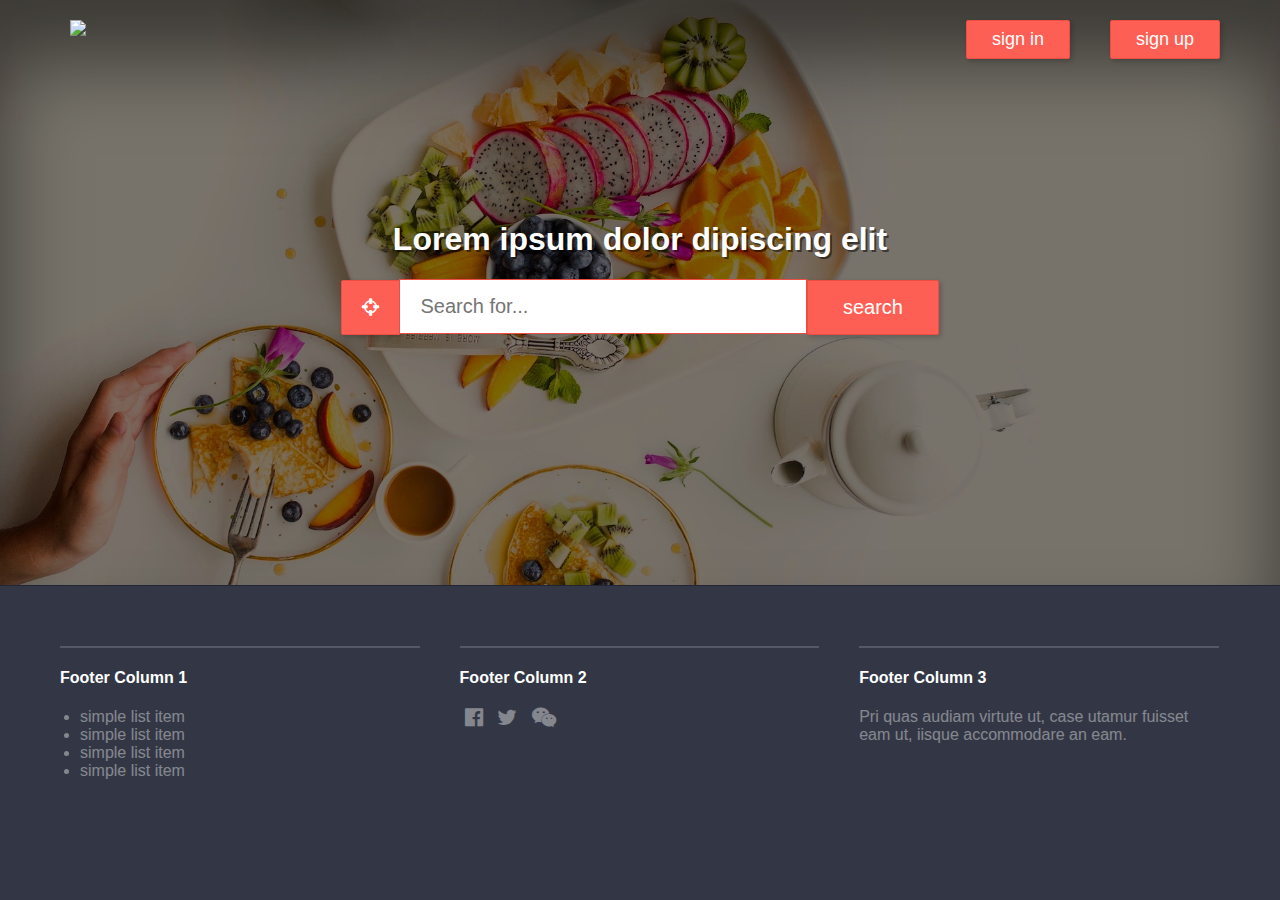
==== temp/index.html @ 77fd84f6 "Import code" ====
<!DOCTYPE html>
<html lang="en">
  <head>
    <meta charset="utf-8">
    <meta http-equiv="X-UA-Compatible" content="IE=edge">
    <meta name="viewport" content="width=device-width, initial-scale=1">
    <title></title>
    <link href="css/font-awesome.min.css" rel="stylesheet">
    <link rel=“stylesheet” href=“https://maxcdn.bootstrapcdn.com/bootstrap/3.3.7/css/bootstrap.min.css” integrity=“sha384-BVYiiSIFeK1dGmJRAkycuHAHRg32OmUcww7on3RYdg4Va+PmSTsz/K68vbdEjh4u” crossorigin=“anonymous”>
    <link rel="stylesheet" type="text/css" href="css/styles.css">
  </head>
  <body>
  	<div id="content">
	    <div id="header">
		    <div id="menu" class="cwidth">
		    	<div id="logo"><img src="http://placehold.it/140x140"></div>
		    	<div class="menuitem button">sign up</div>
		    	<div class="menuitem button">sign in</div>
		    	<div class="clear"></div>
		    </div>
		    <div class="clear"></div>
	    </div>
	    <div id="welcome-background">
		    <div id="search-bar-container" >
		    	<h1>Lorem ipsum dolor dipiscing elit</h1>
			    <div id="search-bar" class="cwidth">
				    <span id="location" class="button"><i class="fa fa-crosshairs" aria-hidden="true"></i></span>
				    <input id="search-keyword" type="text" class="" placeholder="Search for...">
				    <span id="search" class="button">search</span>
			    </div>
			    <div class="clear"></div>
			</div>
		</div>
	</div>

	<div class="modal-container" id="location-preview-container">
		<div class="modal-inner-container" id="location-preview-inner-container">
			<div id="location-preview" class="modal">Loading...</div>
			<div class="button" id="location-preview-confirm">Confirm</div>
			<input id="location-preview-value">
    	</div>
	</div>

	<div id="footer">
		<div class="cwidth">
			<div class="footer-col">
				<div class="footer-col-inner">
					<div class="footer-col-header">
						<h4>Footer Column 1</h4>
					</div>
					<div class="footer-col-content">
						<ul>
							<li>simple list item</li>
							<li>simple list item</li>
							<li>simple list item</li>
							<li>simple list item</li>
						</ul>
					</div>
				</div>
			</div>
			<div class="footer-col">
				<div class="footer-col-inner">
					<div class="footer-col-header">
						<h4>Footer Column 2</h4>
					</div>
					<div class="footer-col-content">
						<i class="social-icon fa fa-facebook-official fa-lg" aria-hidden="true"></i>
						<i class="social-icon fa fa-twitter fa-lg" aria-hidden="true"></i>
						<i class="social-icon fa fa-weixin fa-lg" aria-hidden="true"></i>
					</div>
				</div>
			</div>
			<div class="footer-col">
				<div class="footer-col-inner">
					<div class="footer-col-header">
						<h4>Footer Column 3</h4>
					</div>
					<div class="footer-col-content">
						<p>
							Pri quas audiam virtute ut, case utamur fuisset eam ut, iisque accommodare an eam.
						</p>
					</div>
				</div>
			</div>
			<div class="clear"></div>
		</div>
	</div>
	<script src="js/jquery-3.2.1.min"></script>
	<script src="https://maps.googleapis.com/maps/api/js?key=AIzaSyCZ9becLveavTVuvcR1jrhTOxagQz9KlQo"></script>
	<script src="js/map-styles.js"></script>
	<script src="js/script.js"></script>
  </body>
</html>
---- temp/css/styles.css ----
/*------------general------------*/
body {
  background: #333745;
  margin: 0;
  position: relative;
  height: 100%; }

* {
  font-family: sans-serif; }

.cwidth {
  width: 1200px;
  margin: 0 auto;
  /*center*/ }

.clear {
  clear: both; }

.button {
  display: inline-block;
  padding: 10px 15px;
  font-weight: 300;
  -webkit-box-shadow: 2px 2px 5px rgba(0, 0, 0, 0.2);
  -moz-box-shadow: 2px 2px 5px rgba(0, 0, 0, 0.2);
  -ms-box-shadow: 2px 2px 5px rgba(0, 0, 0, 0.2);
  box-shadow: 2px 2px 5px rgba(0, 0, 0, 0.2);
  color: #ffffff;
  background: #FE5F55;
  -webkit-transition: background 250ms;
  -moz-transition: background 250ms;
  -o-transition: background 250ms;
  transition: background 250ms;
  -webkit-user-select: none;
  -moz-user-select: none;
  -ms-user-select: none;
  -o-user-select: none;
  user-select: none;
  -webkit-user-select: none;
  -moz-user-select: none;
  -o-user-select: none;
  user-select: none; }

.button:hover {
  cursor: pointer;
  background: #ED4E44; }

/*------------hearder------------*/
#header {
  position: absolute;
  top: 0;
  left: 0;
  width: 100%; }

#welcome-background {
  -webkit-box-shadow: 0px 60px 80px rgba(0, 0, 0, 0.5) inset;
  -moz-box-shadow: 0px 60px 80px rgba(0, 0, 0, 0.5) inset;
  -ms-box-shadow: 0px 60px 80px rgba(0, 0, 0, 0.5) inset;
  box-shadow: 0px 60px 80px rgba(0, 0, 0, 0.5) inset;
  background: url(../assets/welcome-bg.jpg);
  -webkit-background-position: center center;
  -moz-background-position: center center;
  -ms-background-position: center center;
  background-position: center center;
  -webkit-background-size: cover;
  -moz-background-size: cover;
  -ms-background-size: cover;
  background-size: cover;
  padding: 200px 0 250px 0; }
  #welcome-background h1 {
    -webkit-text-shadow: 2px 2px rgba(0, 0, 0, 0.5);
    -moz-text-shadow: 2px 2px rgba(0, 0, 0, 0.5);
    -ms-text-shadow: 2px 2px rgba(0, 0, 0, 0.5);
    text-shadow: 2px 2px rgba(0, 0, 0, 0.5);
    color: #ffffff; }

#logo {
  float: left;
  display: inline-block;
  padding: 20px 30px;
  /*text-shadow: 5px 5px 10px rgba(0, 0, 0, 0.5);*/
  cursor: pointer; }

#logo img {
  width: 100px; }

.menuitem {
  font-size: 18px;
  float: right;
  display: inline-block;
  margin: 20px 20px;
  padding: 8px 25px;
  -webkit-border-radius: 2px;
  -moz-border-radius: 2px;
  -ms-border-radius: 2px;
  -o-border-radius: 2px;
  border-radius: 2px;
  /*text-shadow: 5px 5px 10px rgba(0, 0, 0, 0.5);*/
  cursor: pointer;
  border: 1px solid #ED4E44;
  -webkit-border-radius: 2px;
  -moz-border-radius: 2px;
  -o-border-radius: 2px;
  border-radius: 2px; }

#search-bar-container {
  text-align: center;
  width: 100%;
  position: relative;
  /*margin: 100px 200px;*/ }

#search-bar {
  width: 600px;
  margin: 0 auto;
  text-align: center; }

#location, #search {
  -webkit-box-sizing: border-box;
  -moz-box-sizing: border-box;
  -ms-box-sizing: border-box;
  -o-box-sizing: border-box;
  box-sizing: border-box;
  -webkit-box-sizing: border-box;
  -moz-box-sizing: border-box;
  -ms-box-sizing: border-box;
  box-sizing: border-box;
  font-size: 20px;
  padding: 15px 35px;
  border: 1px solid #ED4E44;
  -webkit-border-radius: 2px 0 0 2px;
  -moz-border-radius: 2px 0 0 2px;
  -o-border-radius: 2px 0 0 2px;
  border-radius: 2px 0 0 2px; }

#location {
  padding: 15px 20px; }

#search {
  -webkit-border-radius: 0 2px 2px 0;
  -moz-border-radius: 0 2px 2px 0;
  -o-border-radius: 0 2px 2px 0;
  border-radius: 0 2px 2px 0; }

#search-keyword {
  -webkit-box-sizing: border-box;
  -moz-box-sizing: border-box;
  -ms-box-sizing: border-box;
  -o-box-sizing: border-box;
  box-sizing: border-box;
  -webkit-box-sizing: border-box;
  -moz-box-sizing: border-box;
  -ms-box-sizing: border-box;
  -o-box-sizing: border-box;
  box-sizing: border-box;
  outline: none;
  font-size: 20px;
  padding: 15px 20px;
  border: 1px solid #ED4E44;
  position: relative;
  margin: -1px -5px 0;
  top: -1px;
  margin: 0 -5px;
  width: 68%; }

/*----------- footer -------------*/
#footer {
  border-top: 1px solid #222634;
  color: #ffffff;
  background: #333745;
  padding: 40px 0; }
  #footer .social-icon {
    margin: 0 5px; }
  #footer .social-icon:hover {
    cursor: pointer; }
  #footer ul {
    padding-left: 20px; }

.footer-col {
  -webkit-box-sizing: border-box;
  -moz-box-sizing: border-box;
  -ms-box-sizing: border-box;
  -o-box-sizing: border-box;
  box-sizing: border-box;
  -webkit-box-sizing: border-box;
  -moz-box-sizing: border-box;
  -ms-box-sizing: border-box;
  box-sizing: border-box;
  float: left;
  width: 33.3%;
  padding: 20px; }

.footer-col-inner {
  border-top: 2px solid #555967; }

.footer-col-content {
  font-weight: 300;
  opacity: 0.4; }

#location-preview {
  height: 400px;
  margin-bottom: 10px; }

#location-preview-value {
  display: none; }

/*------------ model --------------*/
.modal-container, .modal-container-show {
  display: inline-block;
  position: fixed;
  width: 100%;
  height: 100%;
  background: rgba(0, 0, 0, 0.7);
  top: 0;
  left: 0;
  z-index: 2;
  visibility: hidden; }
  .modal-container .modal, .modal-container-show .modal {
    top: 10px;
    opacity: 0; }

.modal-container-show {
  visibility: visible; }
  .modal-container-show .modal {
    top: 0px;
    opacity: 1; }

.modal-inner-container {
  text-align: center;
  width: 100%;
  position: absolute;
  top: 50%;
  -webkit-transform: translateY(-50%);
  -moz-transform: translateY(-50%);
  -ms-transform: translateY(-50%);
  -o-transform: translateY(-50%);
  transform: translateY(-50%); }

.modal {
  position: relative;
  -webkit-box-sizing: border-box;
  -moz-box-sizing: border-box;
  -ms-box-sizing: border-box;
  -o-box-sizing: border-box;
  box-sizing: border-box;
  min-width: 300px;
  width: 50%;
  margin: 0 auto;
  background: #ffffff;
  -webkit-border-radius: 2px;
  -moz-border-radius: 2px;
  -ms-border-radius: 2px;
  -o-border-radius: 2px;
  border-radius: 2px;
  padding: 30px;
  text-align: center;
  -webkit-transition: all 400ms ease-out;
  -moz-transition: all 400ms ease-out;
  -ms-transition: all 400ms ease-out;
  transition: all 400ms ease-out; }

/*--------------- media query -----------*/
@media only screen and (max-width: 1200px) {
  .cwidth {
    width: 100%; } }
@media only screen and (max-width: 1200px) {
  .cwidth {
    width: 100%; } }

/*# sourceMappingURL=styles.css.map */
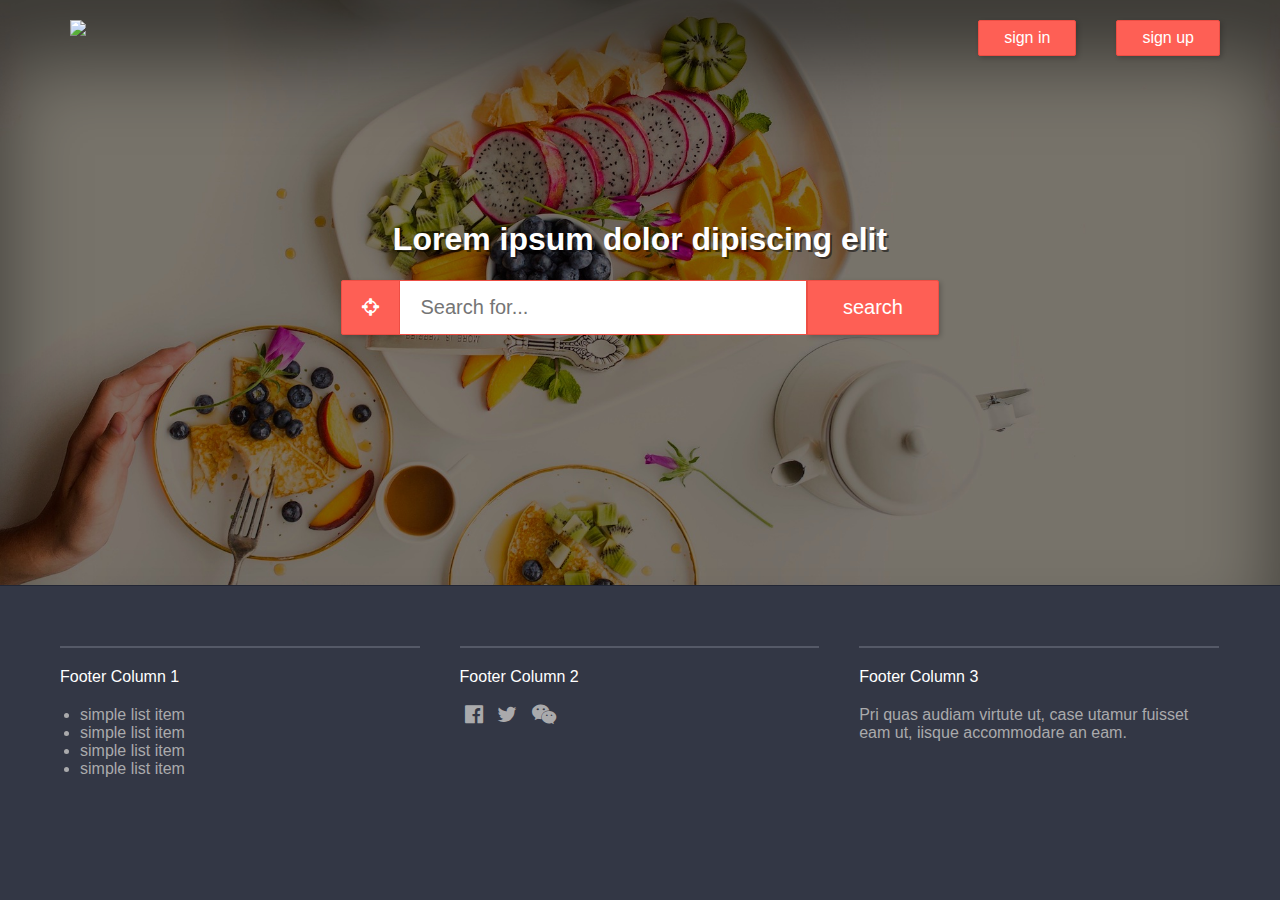
==== commit 6ed73926: "Refactor code, implement interactions" ====
--- a/temp/index.html
+++ b/temp/index.html
@@ -6,14 +6,14 @@
     <meta name="viewport" content="width=device-width, initial-scale=1">
     <title></title>
     <link href="css/font-awesome.min.css" rel="stylesheet">
-    <link rel=“stylesheet” href=“https://maxcdn.bootstrapcdn.com/bootstrap/3.3.7/css/bootstrap.min.css” integrity=“sha384-BVYiiSIFeK1dGmJRAkycuHAHRg32OmUcww7on3RYdg4Va+PmSTsz/K68vbdEjh4u” crossorigin=“anonymous”>
+    
     <link rel="stylesheet" type="text/css" href="css/styles.css">
   </head>
-  <body>
+  <body style="background: #333745;">
   	<div id="content">
-	    <div id="header">
+	    <div id="welcome-header">
 		    <div id="menu" class="cwidth">
-		    	<div id="logo"><img src="http://placehold.it/140x140"></div>
+		    	<div id="welcome-logo"><img src="http://placehold.it/140x140?text=Logo"></div>
 		    	<div class="menuitem button">sign up</div>
 		    	<div class="menuitem button">sign in</div>
 		    	<div class="clear"></div>
@@ -26,7 +26,9 @@
 			    <div id="search-bar" class="cwidth">
 				    <span id="location" class="button"><i class="fa fa-crosshairs" aria-hidden="true"></i></span>
 				    <input id="search-keyword" type="text" class="" placeholder="Search for...">
-				    <span id="search" class="button">search</span>
+				    <a href="list.html">
+				    	<span id="search" class="button">search</span>
+			    	</a>
 			    </div>
 			    <div class="clear"></div>
 			</div>
@@ -42,52 +44,52 @@
 	</div>
 
 	<div id="footer">
-		<div class="cwidth">
-			<div class="footer-col">
-				<div class="footer-col-inner">
-					<div class="footer-col-header">
-						<h4>Footer Column 1</h4>
-					</div>
-					<div class="footer-col-content">
-						<ul>
-							<li>simple list item</li>
-							<li>simple list item</li>
-							<li>simple list item</li>
-							<li>simple list item</li>
-						</ul>
-					</div>
-				</div>
-			</div>
-			<div class="footer-col">
-				<div class="footer-col-inner">
-					<div class="footer-col-header">
-						<h4>Footer Column 2</h4>
-					</div>
-					<div class="footer-col-content">
-						<i class="social-icon fa fa-facebook-official fa-lg" aria-hidden="true"></i>
-						<i class="social-icon fa fa-twitter fa-lg" aria-hidden="true"></i>
-						<i class="social-icon fa fa-weixin fa-lg" aria-hidden="true"></i>
-					</div>
-				</div>
-			</div>
-			<div class="footer-col">
-				<div class="footer-col-inner">
-					<div class="footer-col-header">
-						<h4>Footer Column 3</h4>
-					</div>
-					<div class="footer-col-content">
-						<p>
-							Pri quas audiam virtute ut, case utamur fuisset eam ut, iisque accommodare an eam.
-						</p>
-					</div>
-				</div>
-			</div>
-			<div class="clear"></div>
-		</div>
-	</div>
+            <div class="cwidth">
+                <div class="footer-col">
+                    <div class="footer-col-inner">
+                        <div class="footer-col-header">
+                            Footer Column 1
+                        </div>
+                        <div class="footer-col-content">
+                            <ul>
+                                <li>simple list item</li>
+                                <li>simple list item</li>
+                                <li>simple list item</li>
+                                <li>simple list item</li>
+                            </ul>
+                        </div>
+                    </div>
+                </div>
+                <div class="footer-col">
+                    <div class="footer-col-inner">
+                        <div class="footer-col-header">
+                            Footer Column 2
+                        </div>
+                        <div class="footer-col-content">
+                            <i class="social-icon fa fa-facebook-official fa-lg" aria-hidden="true"></i>
+                            <i class="social-icon fa fa-twitter fa-lg" aria-hidden="true"></i>
+                            <i class="social-icon fa fa-weixin fa-lg" aria-hidden="true"></i>
+                        </div>
+                    </div>
+                </div>
+                <div class="footer-col">
+                    <div class="footer-col-inner">
+                        <div class="footer-col-header">
+                            Footer Column 3
+                        </div>
+                        <div class="footer-col-content">
+                            <p>
+                                Pri quas audiam virtute ut, case utamur fuisset eam ut, iisque accommodare an eam.
+                            </p>
+                        </div>
+                    </div>
+                </div>
+                <div class="clear"></div>
+            </div>
+        </div>
 	<script src="js/jquery-3.2.1.min"></script>
 	<script src="https://maps.googleapis.com/maps/api/js?key=AIzaSyCZ9becLveavTVuvcR1jrhTOxagQz9KlQo"></script>
 	<script src="js/map-styles.js"></script>
-	<script src="js/script.js"></script>
+	<script src="js/index.js"></script>
   </body>
 </html>
--- a/temp/css/styles.css
+++ b/temp/css/styles.css
@@ -1,12 +1,16 @@
-/*------------general------------*/
+/*====================================================  Shared CSS ==================================================*/
 body {
-  background: #333745;
+  background: #f2f2f4;
   margin: 0;
   position: relative;
   height: 100%; }
 
 * {
   font-family: sans-serif; }
+
+a, a:link, a:visited, a:hover {
+  color: #333333;
+  text-decoration: none; }
 
 .cwidth {
   width: 1200px;
@@ -18,7 +22,7 @@
 
 .button {
   display: inline-block;
-  padding: 10px 15px;
+  padding: 8px 25px;
   font-weight: 300;
   -webkit-box-shadow: 2px 2px 5px rgba(0, 0, 0, 0.2);
   -moz-box-shadow: 2px 2px 5px rgba(0, 0, 0, 0.2);
@@ -46,6 +50,129 @@
 
 /*------------hearder------------*/
 #header {
+  -webkit-box-shadow: 0 4px 10px rgba(0, 0, 0, 0.1);
+  -moz-box-shadow: 0 4px 10px rgba(0, 0, 0, 0.1);
+  -ms-box-shadow: 0 4px 10px rgba(0, 0, 0, 0.1);
+  -o-box-shadow: 0 4px 10px rgba(0, 0, 0, 0.1);
+  box-shadow: 0 4px 10px rgba(0, 0, 0, 0.1);
+  background: #ffffff;
+  position: relative;
+  padding: 10px 40px; }
+  #header #logo img {
+    float: left;
+    width: 40px;
+    display: inline-block; }
+  #header #header-links {
+    text-transform: uppercase;
+    font-size: 16px;
+    float: right; }
+    #header #header-links a {
+      padding-top: 10px;
+      display: inline-block;
+      margin: 0 20px; }
+    #header #header-links a:hover {
+      cursor: pointer;
+      border-bottom: 2px solid #FE5F55; }
+
+/*----------- footer -------------*/
+#footer {
+  border-top: 1px solid #222634;
+  color: #ffffff;
+  background: #333745;
+  padding: 40px 0; }
+  #footer .social-icon {
+    margin: 0 5px; }
+  #footer .social-icon:hover {
+    cursor: pointer;
+    color: #ffffff; }
+  #footer ul {
+    padding-left: 20px; }
+
+.footer-col {
+  -webkit-box-sizing: border-box;
+  -moz-box-sizing: border-box;
+  -ms-box-sizing: border-box;
+  -o-box-sizing: border-box;
+  box-sizing: border-box;
+  -webkit-box-sizing: border-box;
+  -moz-box-sizing: border-box;
+  -ms-box-sizing: border-box;
+  box-sizing: border-box;
+  float: left;
+  width: 33.3%;
+  padding: 20px; }
+
+.footer-col-inner {
+  border-top: 2px solid #555967; }
+
+.footer-col-header {
+  margin: 20px 0; }
+
+.footer-col-content {
+  font-weight: 300;
+  color: #aaaaac; }
+
+/*------------ model --------------*/
+.modal-container, .modal-container-show {
+  display: inline-block;
+  position: fixed;
+  width: 100%;
+  height: 100%;
+  background: rgba(0, 0, 0, 0.7);
+  top: 0;
+  left: 0;
+  z-index: 2;
+  visibility: hidden; }
+  .modal-container .modal, .modal-container-show .modal {
+    top: 10px;
+    opacity: 0; }
+
+.modal-container-show {
+  visibility: visible; }
+  .modal-container-show .modal {
+    top: 0px;
+    opacity: 1; }
+
+.modal-inner-container {
+  text-align: center;
+  width: 100%;
+  position: absolute;
+  top: 50%;
+  -webkit-transform: translateY(-50%);
+  -moz-transform: translateY(-50%);
+  -ms-transform: translateY(-50%);
+  -o-transform: translateY(-50%);
+  transform: translateY(-50%); }
+
+.modal {
+  position: relative;
+  -webkit-box-sizing: border-box;
+  -moz-box-sizing: border-box;
+  -ms-box-sizing: border-box;
+  -o-box-sizing: border-box;
+  box-sizing: border-box;
+  min-width: 300px;
+  width: 50%;
+  margin: 0 auto;
+  background: #ffffff;
+  -webkit-border-radius: 2px;
+  -moz-border-radius: 2px;
+  -ms-border-radius: 2px;
+  -o-border-radius: 2px;
+  border-radius: 2px;
+  padding: 30px;
+  text-align: center;
+  -webkit-transition: all 400ms ease-out;
+  -moz-transition: all 400ms ease-out;
+  -ms-transition: all 400ms ease-out;
+  transition: all 400ms ease-out; }
+
+/*--------------- media query -----------*/
+@media only screen and (max-width: 1200px) {
+  .cwidth {
+    width: 100%; } }
+/*====================================================  index page ==================================================*/
+#welcome-header {
   position: absolute;
   top: 0;
   left: 0;
@@ -73,18 +200,18 @@
     text-shadow: 2px 2px rgba(0, 0, 0, 0.5);
     color: #ffffff; }
 
-#logo {
+#welcome-logo {
   float: left;
   display: inline-block;
   padding: 20px 30px;
   /*text-shadow: 5px 5px 10px rgba(0, 0, 0, 0.5);*/
   cursor: pointer; }
 
-#logo img {
+#welcome-logo img {
   width: 100px; }
 
 .menuitem {
-  font-size: 18px;
+  font-size: 16px;
   float: right;
   display: inline-block;
   margin: 20px 20px;
@@ -157,112 +284,221 @@
   border: 1px solid #ED4E44;
   position: relative;
   margin: -1px -5px 0;
-  top: -1px;
+  /*top:-1px;*/
   margin: 0 -5px;
   width: 68%; }
 
-/*----------- footer -------------*/
-#footer {
-  border-top: 1px solid #222634;
-  color: #ffffff;
-  background: #333745;
-  padding: 40px 0; }
-  #footer .social-icon {
-    margin: 0 5px; }
-  #footer .social-icon:hover {
-    cursor: pointer; }
-  #footer ul {
-    padding-left: 20px; }
-
-.footer-col {
-  -webkit-box-sizing: border-box;
-  -moz-box-sizing: border-box;
-  -ms-box-sizing: border-box;
-  -o-box-sizing: border-box;
-  box-sizing: border-box;
-  -webkit-box-sizing: border-box;
-  -moz-box-sizing: border-box;
-  -ms-box-sizing: border-box;
-  box-sizing: border-box;
-  float: left;
-  width: 33.3%;
-  padding: 20px; }
-
-.footer-col-inner {
-  border-top: 2px solid #555967; }
-
-.footer-col-content {
-  font-weight: 300;
-  opacity: 0.4; }
-
 #location-preview {
-  height: 400px;
-  margin-bottom: 10px; }
-
-#location-preview-value {
-  display: none; }
-
-/*------------ model --------------*/
-.modal-container, .modal-container-show {
-  display: inline-block;
-  position: fixed;
-  width: 100%;
-  height: 100%;
-  background: rgba(0, 0, 0, 0.7);
-  top: 0;
-  left: 0;
-  z-index: 2;
-  visibility: hidden; }
-  .modal-container .modal, .modal-container-show .modal {
-    top: 10px;
-    opacity: 0; }
-
-.modal-container-show {
-  visibility: visible; }
-  .modal-container-show .modal {
-    top: 0px;
-    opacity: 1; }
-
-.modal-inner-container {
-  text-align: center;
-  width: 100%;
-  position: absolute;
-  top: 50%;
-  -webkit-transform: translateY(-50%);
-  -moz-transform: translateY(-50%);
-  -ms-transform: translateY(-50%);
-  -o-transform: translateY(-50%);
-  transform: translateY(-50%); }
-
-.modal {
-  position: relative;
-  -webkit-box-sizing: border-box;
-  -moz-box-sizing: border-box;
-  -ms-box-sizing: border-box;
-  -o-box-sizing: border-box;
-  box-sizing: border-box;
-  min-width: 300px;
-  width: 50%;
-  margin: 0 auto;
-  background: #ffffff;
   -webkit-border-radius: 2px;
   -moz-border-radius: 2px;
   -ms-border-radius: 2px;
   -o-border-radius: 2px;
   border-radius: 2px;
+  height: 400px;
+  margin-bottom: 10px; }
+
+#location-preview-value {
+  display: none; }
+
+/*====================================================  menu page ===================================================*/
+#banner {
+  background: url(../assets/fake-restaurant.jpg) #ffffff;
+  -webkit-background-size: cover;
+  -moz-background-size: cover;
+  -ms-background-size: cover;
+  -o-background-size: cover;
+  background-size: cover;
+  -webkit-background-position: center center;
+  -moz-background-position: center center;
+  -ms-background-position: center center;
+  -o-background-position: center center;
+  background-position: center center;
+  height: 364px; }
+
+#banner-content {
+  background: #f2f2f4;
+  float: left;
+  padding: 24px;
+  margin: 32px;
+  margin-left: 20px;
+  -webkit-box-shadow: 0 4px 10px rgba(0, 0, 0, 0.1);
+  -moz-box-shadow: 0 4px 10px rgba(0, 0, 0, 0.1);
+  -ms-box-shadow: 0 4px 10px rgba(0, 0, 0, 0.1);
+  -o-box-shadow: 0 4px 10px rgba(0, 0, 0, 0.1);
+  box-shadow: 0 4px 10px rgba(0, 0, 0, 0.1); }
+
+#banner-title {
+  height: 164px;
+  font-size: 36px;
+  line-height: 44px; }
+
+#menu-tool-bar-container, #menu-content {
+  -webkit-box-sizing: border-box;
+  -moz-box-sizing: border-box;
+  -ms-box-sizing: border-box;
+  -o-box-sizing: border-box;
+  box-sizing: border-box;
+  float: left;
+  padding: 0 20px 20px; }
+
+#menu-tool-bar-container {
+  margin-top: 130px;
+  width: 33.3%; }
+
+#menu-tool-bar {
+  -webkit-box-shadow: 0 4px 10px rgba(0, 0, 0, 0.1);
+  -moz-box-shadow: 0 4px 10px rgba(0, 0, 0, 0.1);
+  -ms-box-shadow: 0 4px 10px rgba(0, 0, 0, 0.1);
+  -o-box-shadow: 0 4px 10px rgba(0, 0, 0, 0.1);
+  box-shadow: 0 4px 10px rgba(0, 0, 0, 0.1);
   padding: 30px;
-  text-align: center;
-  -webkit-transition: all 400ms ease-out;
-  -moz-transition: all 400ms ease-out;
-  -ms-transition: all 400ms ease-out;
-  transition: all 400ms ease-out; }
-
-/*--------------- media query -----------*/
-@media only screen and (max-width: 1200px) {
-  .cwidth {
-    width: 100%; } }
-@media only screen and (max-width: 1200px) {
-  .cwidth {
-    width: 100%; } }
+  background: #ffffff; }
+
+#time {
+  font-size: 16px;
+  font-family: sans-serif;
+  color: #C0C0C0;
+  line-height: 32px; }
+
+.subsection-link {
+  -webkit-transition: color 250ms;
+  -moz-transition: color 250ms;
+  -ms-transition: color 250ms;
+  -o-transition: color 250ms;
+  transition: color 250ms;
+  margin: 10px 0;
+  font-size: 16px;
+  cursor: pointer; }
+
+.subsection-link:hover {
+  color: #FE5F55; }
+
+#menu-content {
+  margin-top: 30px;
+  width: 66.6%;
+  padding-top: 0; }
+
+#cat-title {
+  padding: 30px;
+  color: #494949;
+  height: 100px;
+  line-height: 1;
+  font-family: sans-serif;
+  font-size: 36px;
+  font-weight: 300; }
+
+.cat-item {
+  height: 180px;
+  position: relative;
+  background: #FFFFFF;
+  margin-bottom: 15px; }
+
+.cat-item:hover {
+  -webkit-transition: all 300ms ease-in-out;
+  -moz-transition: all 300ms ease-in-out;
+  -o-transition: all 300ms ease-in-out;
+  transition: all 300ms ease-in-out;
+  -webkit-box-shadow: 0 4px 10px rgba(0, 0, 0, 0.1);
+  -moz-box-shadow: 0 4px 10px rgba(0, 0, 0, 0.1);
+  -ms-box-shadow: 0 4px 10px rgba(0, 0, 0, 0.1);
+  -o-box-shadow: 0 4px 10px rgba(0, 0, 0, 0.1);
+  box-shadow: 0 4px 10px rgba(0, 0, 0, 0.1);
+  cursor: pointer; }
+
+.cat-item-content {
+  padding: 20px;
+  padding-right: 200px;
+  -webkit-box-sizing: border-box;
+  -moz-box-sizing: border-box;
+  -ms-box-sizing: border-box;
+  -o-box-sizing: border-box;
+  box-sizing: border-box;
+  font-size: 16px; }
+
+.cat-item-thumb {
+  position: absolute;
+  top: 0;
+  right: 0; }
+
+.cat-item-title {
+  font-weight: 600;
+  font-size: 18px;
+  margin-bottom: 10px; }
+
+.cat-item-description {
+  color: #717171;
+  font-weight: 300;
+  font-size: 16px; }
+
+.cat-item-price {
+  position: absolute;
+  left: 20px;
+  bottom: 20px; }
+
+.cat-item-text-only .menu-item-content {
+  padding-right: 20px; }
+
+/*==================================================== list.html page ===================================================*/
+.mid-dot-seperator {
+  padding: 0 5px; }
+
+#res-content {
+  margin-top: 60px;
+  -webkit-box-sizing: border-box;
+  -moz-box-sizing: border-box;
+  -ms-box-sizing: border-box;
+  -o-box-sizing: border-box;
+  box-sizing: border-box;
+  background: #ffffff;
+  padding: 60px 30px; }
+
+#res-content-title {
+  font-size: 40px;
+  padding: 0 30px 50px; }
+
+.res-card {
+  -webkit-box-sizing: border-box;
+  -moz-box-sizing: border-box;
+  -ms-box-sizing: border-box;
+  box-sizing: border-box;
+  padding: 10px;
+  width: 33.33%;
+  float: left; }
+
+.res-card-inner {
+  padding: 20px;
+  -webkit-transition: all 250ms;
+  -moz-transition: all 250ms;
+  -ms-transition: all 250ms;
+  transition: all 250ms; }
+
+.res-card-inner:hover {
+  cursor: pointer;
+  box-shadow: 0 4px 10px rgba(0, 0, 0, 0.1); }
+
+.res-img {
+  background-image: url(../assets/fake-restaurant.jpg);
+  height: 240px;
+  margin-bottom: 10px;
+  -webkit-background-position: center center;
+  -moz-background-position: center center;
+  -o-background-position: center center;
+  background-position: center center;
+  -webkit-background-size: cover;
+  -moz-background-size: cover;
+  -o-background-size: cover;
+  background-size: cover; }
+
+.res-title {
+  margin-bottom: 10px;
+  line-height: 1;
+  font-weight: 600;
+  font-size: 18px; }
+
+.res-info {
+  color: #939393; }
+
+.res-dist {
+  text-transform: uppercase; }
 
 /*# sourceMappingURL=styles.css.map */
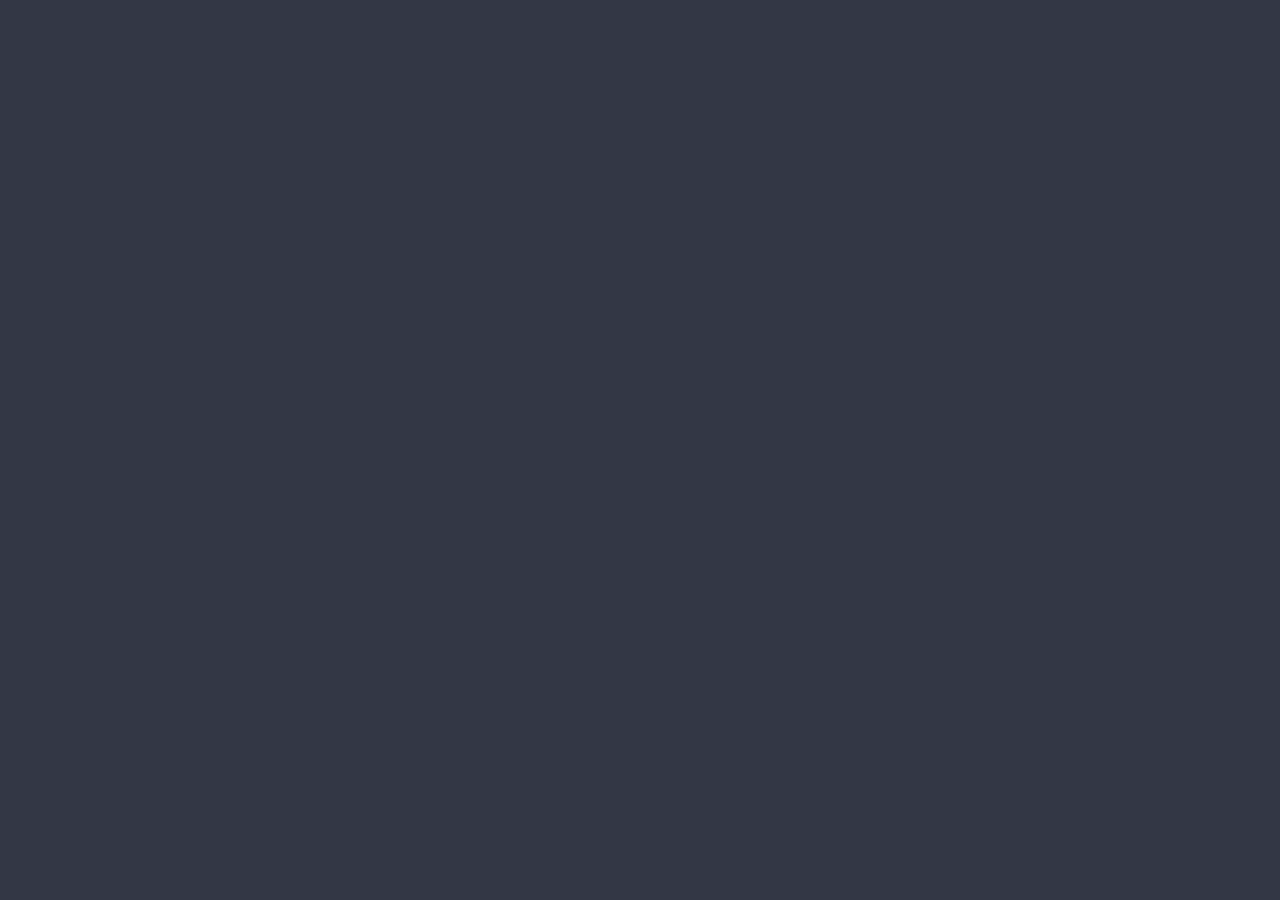
==== commit 8b5fc028: "Incorporate animsition" ====
--- a/temp/index.html
+++ b/temp/index.html
@@ -6,16 +6,21 @@
     <meta name="viewport" content="width=device-width, initial-scale=1">
     <title></title>
     <link href="css/font-awesome.min.css" rel="stylesheet">
-    
+    <link rel="stylesheet" href="css/animsition.min.css">
     <link rel="stylesheet" type="text/css" href="css/styles.css">
   </head>
   <body style="background: #333745;">
+  <div class="animsition">
   	<div id="content">
 	    <div id="welcome-header">
 		    <div id="menu" class="cwidth">
 		    	<div id="welcome-logo"><img src="http://placehold.it/140x140?text=Logo"></div>
-		    	<div class="menuitem button">sign up</div>
-		    	<div class="menuitem button">sign in</div>
+		    	<a href="./register.html" class="animsition-link">
+                    <div class="menuitem button">sign up</div>
+                </a>
+                <a href="./signin.html" class="animsition-link">
+		    	     <div class="menuitem button">sign in</div>
+                </a>
 		    	<div class="clear"></div>
 		    </div>
 		    <div class="clear"></div>
@@ -39,7 +44,9 @@
 		<div class="modal-inner-container" id="location-preview-inner-container">
 			<div id="location-preview" class="modal">Loading...</div>
 			<div class="button" id="location-preview-confirm">Confirm</div>
-			<input id="location-preview-value">
+			<input id="search-address">
+            <input id="search-lat">
+            <input id="search-lng">
     	</div>
 	</div>
 
@@ -87,9 +94,13 @@
                 <div class="clear"></div>
             </div>
         </div>
+    </div>
 	<script src="js/jquery-3.2.1.min"></script>
-	<script src="https://maps.googleapis.com/maps/api/js?key=AIzaSyCZ9becLveavTVuvcR1jrhTOxagQz9KlQo"></script>
+    <script src="js/bootstrap.min.js"></script>
+	<script src="https://maps.googleapis.com/maps/api/js?key=AIzaSyCZ9becLveavTVuvcR1jrhTOxagQz9KlQo&libraries=places"></script>
 	<script src="js/map-styles.js"></script>
+    <script src="js/animsition.min.js"></script>
+    <script src="js/script.js"></script>
 	<script src="js/index.js"></script>
   </body>
 </html>
--- a/temp/css/styles.css
+++ b/temp/css/styles.css
@@ -12,15 +12,23 @@
   color: #333333;
   text-decoration: none; }
 
+.highlight {
+  color: #FE5F55; }
+
 .cwidth {
   width: 1200px;
   margin: 0 auto;
   /*center*/ }
 
+.nwidth {
+  width: 600px;
+  margin: 0 auto; }
+
 .clear {
   clear: both; }
 
 .button {
+  font-size: 16px;
   display: inline-block;
   padding: 8px 25px;
   font-weight: 300;
@@ -76,9 +84,10 @@
 
 /*----------- footer -------------*/
 #footer {
-  border-top: 1px solid #222634;
+  position: relative;
+  border-top: 1px solid #111123;
   color: #ffffff;
-  background: #333745;
+  background: #222234;
   padding: 40px 0; }
   #footer .social-icon {
     margin: 0 5px; }
@@ -111,6 +120,15 @@
 .footer-col-content {
   font-weight: 300;
   color: #aaaaac; }
+
+.footer-bottom {
+  background: #111112;
+  position: absolute;
+  bottom: 0;
+  left: 0;
+  text-align: right;
+  width: 100%;
+  padding: 10px 30px; }
 
 /*------------ model --------------*/
 .modal-container, .modal-container-show {
@@ -145,6 +163,7 @@
   transform: translateY(-50%); }
 
 .modal {
+  display: block !important;
   position: relative;
   -webkit-box-sizing: border-box;
   -moz-box-sizing: border-box;
@@ -171,6 +190,38 @@
 @media only screen and (max-width: 1200px) {
   .cwidth {
     width: 100%; } }
+@media only screen and (max-width: 600px) {
+  .nwidth {
+    width: 100%; } }
+@media only screen and (max-width: 520px) {
+  #header #header-links a {
+    margin: 0 10px; }
+
+  .footer-col {
+    float: none;
+    width: 100%; }
+
+  .footer-col-inner {
+    padding-left: 30px; } }
+@media only screen and (max-width: 440px) {
+  #header {
+    padding: 10px 20px; }
+
+  #logo, #header-links {
+    display: inline-block;
+    width: 100%;
+    text-align: center; }
+
+  #header #header-links a:hover {
+    border: none;
+    color: #FE5F55; }
+
+  #header #logo img {
+    float: none !important; }
+
+  #header #header-links a {
+    font-size: 16px;
+    margin: 0 3px; } }
 /*====================================================  index page ==================================================*/
 #welcome-header {
   position: absolute;
@@ -297,10 +348,57 @@
   height: 400px;
   margin-bottom: 10px; }
 
-#location-preview-value {
+#search-address, #search-lat, #search-lng {
   display: none; }
 
-/*====================================================  menu page ===================================================*/
+/*---------- Google auto complete ----------*/
+.pac-logo:after {
+  display: none; }
+
+.pac-item {
+  padding: 2px 4px;
+  border-top: 1px solid #FE5F55; }
+
+.pac-container {
+  border: 1px solid #FE5F55; }
+
+.pac-matched {
+  color: #FE5F55; }
+
+/*---------- media queries ----------*/
+@media only screen and (max-width: 600px) {
+  #search-bar-container h1 {
+    font-size: 30px; }
+
+  #search-bar {
+    width: 100%; }
+
+  #search {
+    display: block;
+    width: 50%;
+    min-width: 200px;
+    margin: 20px auto 0; }
+
+  #search-keyword {
+    padding: 10px 20px 10px 10px;
+    font-size: 18px; }
+
+  #location {
+    padding: 9px 12px; }
+
+  #location, #search {
+    font-size: 18px;
+    padding: 10px 12px; } }
+@media only screen and (max-width: 450px) {
+  #welcome-logo img {
+    width: 60px; }
+
+  #welcome-logo {
+    padding: 20px 10px; }
+
+  .menuitem {
+    margin: 20px 5px; } }
+/*====================================================  menu.html ===================================================*/
 #banner {
   background: url(../assets/fake-restaurant.jpg) #ffffff;
   -webkit-background-size: cover;
@@ -438,6 +536,20 @@
 .cat-item-text-only .menu-item-content {
   padding-right: 20px; }
 
+#menu-options {
+  text-align: left;
+  margin-bottom: 10px; }
+
+#menu-options-title {
+  font-size: 20px;
+  text-align: center; }
+
+.menu-options-item {
+  margin: 20px 0; }
+
+.menu-options-item-title {
+  margin-bottom: 10px; }
+
 /*==================================================== list.html page ===================================================*/
 .mid-dot-seperator {
   padding: 0 5px; }
@@ -460,6 +572,7 @@
   -webkit-box-sizing: border-box;
   -moz-box-sizing: border-box;
   -ms-box-sizing: border-box;
+  -o-box-sizing: border-box;
   box-sizing: border-box;
   padding: 10px;
   width: 33.33%;
@@ -501,4 +614,355 @@
 .res-dist {
   text-transform: uppercase; }
 
+@media screen and (max-width: 850px) {
+  .res-card {
+    width: 50%; } }
+@media screen and (max-width: 520px) {
+  .res-card {
+    float: none;
+    width: 100%; } }
+@media screen and (max-width: 320px) {
+  .res-card {
+    padding: 0; } }
+/*==================================================== signin.html / register.html pages ===================================================*/
+.form {
+  text-align: center;
+  margin: 100px 0;
+  font-size: 32px;
+  font-weight: 300; }
+
+.form-title {
+  letter-spacing: 1px; }
+
+.form-input {
+  -webkit-box-sizing: border-box;
+  -moz-box-sizing: border-box;
+  -ms-box-sizing: border-box;
+  -o-box-sizing: border-box;
+  box-sizing: border-box;
+  outline: none;
+  font-size: 16px;
+  padding: 15px 16px;
+  border: 1px solid #939393;
+  position: relative;
+  top: -1px;
+  width: 40%;
+  max-width: 500px;
+  min-width: 300px;
+  font-weight: 400;
+  margin-bottom: 30px; }
+
+#signin-form #password {
+  margin-bottom: 0; }
+
+#signin-register-link {
+  font-size: 14px;
+  margin-top: 40px;
+  font-weight: 400;
+  cursor: pointer;
+  color: #45749e; }
+
+#signin-register-link:visited {
+  color: #23527c; }
+
+.form-submit-button {
+  -webkit-border-radius: 2px;
+  -moz-border-radius: 2px;
+  -ms-border-radius: 2px;
+  -o-border-radius: 2px;
+  border-radius: 2px;
+  margin: 5px auto; }
+
+/*==================================================== chechout.html ===================================================*/
+#delivery, #order {
+  -webkit-box-shadow: 0 4px 10px rgba(0, 0, 0, 0.1);
+  -moz-box-shadow: 0 4px 10px rgba(0, 0, 0, 0.1);
+  -ms-box-shadow: 0 4px 10px rgba(0, 0, 0, 0.1);
+  -o-box-shadow: 0 4px 10px rgba(0, 0, 0, 0.1);
+  box-shadow: 0 4px 10px rgba(0, 0, 0, 0.1);
+  -webkit-box-sizing: border-box;
+  -moz-box-sizing: border-box;
+  -ms-box-sizing: border-box;
+  -o-box-sizing: border-box;
+  box-sizing: border-box;
+  float: left;
+  margin-top: 160px;
+  margin-left: 50px;
+  background: #FFFFFF; }
+
+#delivery {
+  width: 30%;
+  max-width: 350px;
+  min-width: 300px; }
+
+.delivery-item {
+  padding: 15px 30px; }
+
+#delivery-title {
+  font-size: 30px;
+  font-weight: 300; }
+
+#delivery-location-auto {
+  -webkit-box-sizing: border-box;
+  -moz-box-sizing: border-box;
+  -ms-box-sizing: border-box;
+  -o-box-sizing: border-box;
+  box-sizing: border-box;
+  font-size: 16px;
+  padding: 5px 7px;
+  border: 1px solid #ED4E44;
+  -webkit-border-radius: 2px 0 0 2px;
+  -moz-border-radius: 2px 0 0 2px;
+  -o-border-radius: 2px 0 0 2px;
+  border-radius: 2px 0 0 2px;
+  box-shadow: none; }
+
+.delivery-input-field {
+  border: none;
+  width: 204px;
+  outline: none;
+  transition: opacity 250ms;
+  opacity: 0.5; }
+
+.delivery-input-field:focus {
+  opacity: 1;
+  border-bottom: 1px solid red; }
+
+.delivery-icon {
+  font-size: 16px;
+  color: #ED4E44;
+  line-height: 32px; }
+
+#payment-title {
+  padding: 0px 20px 15px 0;
+  font-size: 30px;
+  font-weight: 300; }
+
+#payment-dropdown {
+  margin: 5px auto;
+  padding-left: 5px;
+  font-size: 16px;
+  color: #333745;
+  border: 1px solid #ED4E44;
+  border-radius: 0; }
+
+#order {
+  float: right;
+  margin-top: 0px;
+  margin-left: 100px;
+  width: 450px; }
+
+#restaurant {
+  background-image: url(../assets/fake-restaurant.jpg);
+  -webkit-background-size: cover;
+  -moz-background-size: cover;
+  -ms-background-size: cover;
+  -o-background-size: cover;
+  background-size: cover;
+  -webkit-background-position: center center;
+  -moz-background-position: center center;
+  -ms-background-position: center center;
+  -o-background-position: center center;
+  background-position: center center;
+  padding: 32px;
+  height: 364px;
+  position: relative; }
+
+#restaurant-title {
+  background: #FFFFFF;
+  left: 0;
+  bottom: 0;
+  padding: 30px 30px 10px;
+  height: 100px;
+  font-size: 36px;
+  line-height: 44px;
+  position: absolute; }
+
+#placeorder {
+  -webkit-box-shadow: 0 4px 10px rgba(0, 0, 0, 0.1);
+  -moz-box-shadow: 0 4px 10px rgba(0, 0, 0, 0.1);
+  -ms-box-shadow: 0 4px 10px rgba(0, 0, 0, 0.1);
+  -o-box-shadow: 0 4px 10px rgba(0, 0, 0, 0.1);
+  box-shadow: 0 4px 10px rgba(0, 0, 0, 0.1);
+  margin: 20px;
+  margin-left: 30px;
+  font-size: 20px; }
+
+#food {
+  position: relative;
+  height: 100px; }
+
+#food:hover {
+  background: #F8F8F9; }
+
+#food-quantity {
+  -webkit-border-radius: 2px;
+  -moz-border-radius: 2px;
+  -ms-border-radius: 2px;
+  -o-border-radius: 2px;
+  border-radius: 2px;
+  float: left;
+  height: 30px;
+  margin-left: 30px;
+  margin-top: 20px;
+  background: #dedede;
+  border: none;
+  padding: 0 0 0 10px; }
+
+#food-name {
+  float: left;
+  margin-left: 15px;
+  max-width: 200px;
+  font-size: 16px;
+  margin-top: 20px;
+  height: 100px;
+  padding-right: 20px; }
+
+#food-price {
+  float: left;
+  font-size: 16px;
+  font-weight: 300;
+  margin-left: 15px;
+  margin-top: 20px;
+  height: 100px; }
+
+#food-cancel {
+  position: absolute;
+  float: left;
+  top: 20px;
+  right: 20px;
+  height: 100px;
+  cursor: pointer; }
+
+#note-container {
+  margin: 0 30px; }
+
+#note {
+  outline: none;
+  -webkit-border-radius: 2px;
+  -moz-border-radius: 2px;
+  -ms-border-radius: 2px;
+  -o-border-radius: 2px;
+  border-radius: 2px;
+  border: none;
+  padding: 10px;
+  margin: 10px auto;
+  width: 100%;
+  background: #F8F8F9; }
+
+#bill-wrapper {
+  padding-top: 20px;
+  border-top: 1px solid #dedede;
+  border-bottom: 1px solid #dedede; }
+
+#bill {
+  font-size: 16px;
+  margin-left: 30px;
+  padding: 10px 0; }
+
+.bill-title {
+  color: #333745;
+  font-weight: 300; }
+
+.bill-number {
+  float: right;
+  margin-right: 30px;
+  font-weight: 300; }
+
+#total {
+  margin-top: 20px;
+  font-size: 30px; }
+
+#total-title, #total-number {
+  font-weight: 400; }
+
+#promotion {
+  height: 200px; }
+
+#promotion-code {
+  outline: none;
+  margin: 30px 20px 30px 30px;
+  font-size: 16px;
+  font-weight: 300;
+  padding: 10px 15px;
+  background: #F8F8F9;
+  -webkit-border-radius: 2px;
+  -moz-border-radius: 2px;
+  -ms-border-radius: 2px;
+  -o-border-radius: 2px;
+  border-radius: 2px;
+  border: none;
+  width: 50%; }
+
+#payment-methods {
+  height: 40px; }
+
+#cards select {
+  -webkit-box-shadow: none;
+  -moz-box-shadow: none;
+  -ms-box-shadow: none;
+  -o-box-shadow: none;
+  box-shadow: none; }
+
+#placeorder, #promotion-button {
+  -webkit-border-radius: 2px;
+  -moz-border-radius: 2px;
+  -ms-border-radius: 2px;
+  -o-border-radius: 2px;
+  border-radius: 2px;
+  font-size: 16px; }
+
+#bg-map {
+  position: fixed !important;
+  width: 100%;
+  height: 130%;
+  top: -100px;
+  left: -60px;
+  background: #000000;
+  z-index: -1; }
+
+@media screen and (max-width: 900px) {
+  #delivery, #order {
+    float: none;
+    width: 80%;
+    margin: 0 auto; }
+
+  #order {
+    margin-top: 200px;
+    margin-bottom: 30px;
+    width: 100%; }
+
+  #bg-map {
+    top: -100px;
+    left: 0;
+    height: 600px; } }
+/*==================================================== about.html ===================================================*/
+#about {
+  margin: 100px auto 160px; }
+
+#about-title {
+  font-size: 30px;
+  font-weight: 300;
+  text-align: center;
+  width: 100%;
+  margin-top: 50px; }
+
+#about-content {
+  margin: 20px 50px;
+  font-size: 18px;
+  line-height: 1.5; }
+
+/*==================================================== policy.html ===================================================*/
+#policy {
+  margin: 100px auto 160px; }
+
+#policy-title {
+  font-size: 30px;
+  text-align: center;
+  width: 100%;
+  margin-top: 50px; }
+
+#policy-content {
+  margin: 20px 50px; }
+
 /*# sourceMappingURL=styles.css.map */
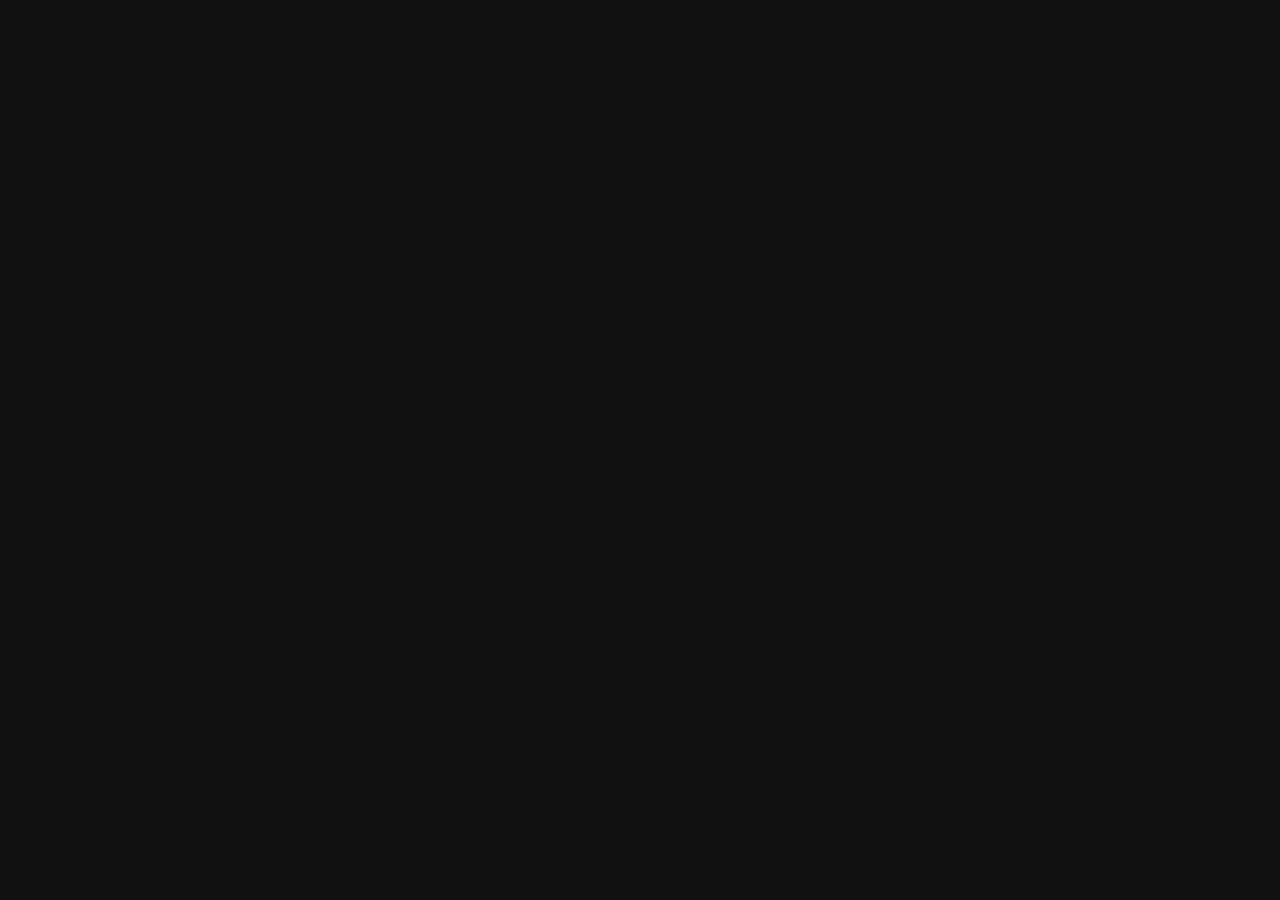
==== commit 5613fd2f: "Many changes" ====
--- a/temp/index.html
+++ b/temp/index.html
@@ -9,8 +9,8 @@
     <link rel="stylesheet" href="css/animsition.min.css">
     <link rel="stylesheet" type="text/css" href="css/styles.css">
   </head>
-  <body style="background: #333745;">
-  <div class="animsition">
+  <body style="background: #111112;">
+  <div class="animsition" id="index-page">
   	<div id="content">
 	    <div id="welcome-header">
 		    <div id="menu" class="cwidth">
@@ -52,6 +52,11 @@
 
 	<div id="footer">
             <div class="cwidth">
+                <div class="">
+                    <div id="footer-logo">
+                        <img src="http://placehold.it/60x60?text=Logo">
+                    </div>
+                </div>
                 <div class="footer-col">
                     <div class="footer-col-inner">
                         <div class="footer-col-header">
@@ -92,10 +97,11 @@
                     </div>
                 </div>
                 <div class="clear"></div>
+                <div class="footer-bottom">&copy;2007</div>
             </div>
         </div>
     </div>
-	<script src="js/jquery-3.2.1.min"></script>
+	<script src="js/jquery-3.2.1.min.js"></script>
     <script src="js/bootstrap.min.js"></script>
 	<script src="https://maps.googleapis.com/maps/api/js?key=AIzaSyCZ9becLveavTVuvcR1jrhTOxagQz9KlQo&libraries=places"></script>
 	<script src="js/map-styles.js"></script>
--- a/temp/css/styles.css
+++ b/temp/css/styles.css
@@ -42,14 +42,14 @@
   -moz-transition: background 250ms;
   -o-transition: background 250ms;
   transition: background 250ms;
-  -webkit-user-select: none;
-  -moz-user-select: none;
-  -ms-user-select: none;
-  -o-user-select: none;
+  -webkiter-select: none;
+  -mozer-select: none;
+  -mser-select: none;
+  -oer-select: none;
   user-select: none;
-  -webkit-user-select: none;
-  -moz-user-select: none;
-  -o-user-select: none;
+  -webkiter-select: none;
+  -mozer-select: none;
+  -oer-select: none;
   user-select: none; }
 
 .button:hover {
@@ -58,6 +58,7 @@
 
 /*------------hearder------------*/
 #header {
+  z-index: 2;
   -webkit-box-shadow: 0 4px 10px rgba(0, 0, 0, 0.1);
   -moz-box-shadow: 0 4px 10px rgba(0, 0, 0, 0.1);
   -ms-box-shadow: 0 4px 10px rgba(0, 0, 0, 0.1);
@@ -82,13 +83,138 @@
       cursor: pointer;
       border-bottom: 2px solid #FE5F55; }
 
+#cart {
+  -webkit-transition: color 250ms;
+  -moz-transition: color 250ms;
+  -ms-transition: color 250ms;
+  -o-transition: color 250ms;
+  transition: color 250ms;
+  position: relative; }
+
+#cart-items-count {
+  position: absolute;
+  font-size: 10px;
+  font-weight: 600;
+  background: #FE5F55;
+  border-radius: 50%;
+  width: 15px;
+  height: 15px;
+  color: #ffffff;
+  text-align: center;
+  padding-top: -1px;
+  bottom: 3px;
+  right: -15px; }
+
+@-webkit-keyframes bounce {
+  0%, 20%, 50%, 80%, 100% {
+    -webkit-transform: translateY(0);
+    -moz-transform: translateY(0);
+    -ms-transform: translateY(0);
+    -o-transform: translateY(0);
+    transform: translateY(0); }
+  40% {
+    -webkit-transform: translateY(-15px);
+    -moz-transform: translateY(-15px);
+    -ms-transform: translateY(-15px);
+    -o-transform: translateY(-15px);
+    transform: translateY(-15px); }
+  60% {
+    -webkit-transform: translateY(-5px);
+    -moz-transform: translateY(-5px);
+    -ms-transform: translateY(-5px);
+    -o-transform: translateY(-5px);
+    transform: translateY(-5px); } }
+@-moz-keyframes bounce {
+  0%, 20%, 50%, 80%, 100% {
+    -webkit-transform: translateY(0);
+    -moz-transform: translateY(0);
+    -ms-transform: translateY(0);
+    -o-transform: translateY(0);
+    transform: translateY(0); }
+  40% {
+    -webkit-transform: translateY(-15px);
+    -moz-transform: translateY(-15px);
+    -ms-transform: translateY(-15px);
+    -o-transform: translateY(-15px);
+    transform: translateY(-15px); }
+  60% {
+    -webkit-transform: translateY(-5px);
+    -moz-transform: translateY(-5px);
+    -ms-transform: translateY(-5px);
+    -o-transform: translateY(-5px);
+    transform: translateY(-5px); } }
+@-ms-keyframes bounce {
+  0%, 20%, 50%, 80%, 100% {
+    -webkit-transform: translateY(0);
+    -moz-transform: translateY(0);
+    -ms-transform: translateY(0);
+    -o-transform: translateY(0);
+    transform: translateY(0); }
+  40% {
+    -webkit-transform: translateY(-15px);
+    -moz-transform: translateY(-15px);
+    -ms-transform: translateY(-15px);
+    -o-transform: translateY(-15px);
+    transform: translateY(-15px); }
+  60% {
+    -webkit-transform: translateY(-5px);
+    -moz-transform: translateY(-5px);
+    -ms-transform: translateY(-5px);
+    -o-transform: translateY(-5px);
+    transform: translateY(-5px); } }
+@-o-keyframes bounce {
+  0%, 20%, 50%, 80%, 100% {
+    -webkit-transform: translateY(0);
+    -moz-transform: translateY(0);
+    -ms-transform: translateY(0);
+    -o-transform: translateY(0);
+    transform: translateY(0); }
+  40% {
+    -webkit-transform: translateY(-15px);
+    -moz-transform: translateY(-15px);
+    -ms-transform: translateY(-15px);
+    -o-transform: translateY(-15px);
+    transform: translateY(-15px); }
+  60% {
+    -webkit-transform: translateY(-5px);
+    -moz-transform: translateY(-5px);
+    -ms-transform: translateY(-5px);
+    -o-transform: translateY(-5px);
+    transform: translateY(-5px); } }
+@keyframes bounce {
+  0%, 20%, 50%, 80%, 100% {
+    -webkit-transform: translateY(0);
+    -moz-transform: translateY(0);
+    -ms-transform: translateY(0);
+    -o-transform: translateY(0);
+    transform: translateY(0); }
+  40% {
+    -webkit-transform: translateY(-15px);
+    -moz-transform: translateY(-15px);
+    -ms-transform: translateY(-15px);
+    -o-transform: translateY(-15px);
+    transform: translateY(-15px); }
+  60% {
+    -webkit-transform: translateY(-5px);
+    -moz-transform: translateY(-5px);
+    -ms-transform: translateY(-5px);
+    -o-transform: translateY(-5px);
+    transform: translateY(-5px); } }
+.bounce {
+  color: #FE5F55 !important;
+  -webkit-animation: bounce 1s infinite;
+  -moz-animation: bounce 1s infinite;
+  -ms-animation: bounce 1s infinite;
+  -o-animation: bounce 1s infinite;
+  animation: bounce 1s infinite; }
+
 /*----------- footer -------------*/
 #footer {
   position: relative;
   border-top: 1px solid #111123;
   color: #ffffff;
-  background: #222234;
-  padding: 40px 0; }
+  background: #111112;
+  padding: 10px 0 20px; }
   #footer .social-icon {
     margin: 0 5px; }
   #footer .social-icon:hover {
@@ -97,7 +223,14 @@
   #footer ul {
     padding-left: 20px; }
 
+#footer-logo {
+  padding: 20px; }
+
+#footer-logo img {
+  width: 60px; }
+
 .footer-col {
+  border-top: 1px solid #555967;
   -webkit-box-sizing: border-box;
   -moz-box-sizing: border-box;
   -ms-box-sizing: border-box;
@@ -111,24 +244,23 @@
   width: 33.3%;
   padding: 20px; }
 
-.footer-col-inner {
-  border-top: 2px solid #555967; }
-
 .footer-col-header {
-  margin: 20px 0; }
+  margin: 0 0 20px;
+  font-size: 14px; }
 
 .footer-col-content {
   font-weight: 300;
-  color: #aaaaac; }
+  color: #aaaaac;
+  font-size: 12px; }
 
 .footer-bottom {
+  font-size: 12px;
   background: #111112;
-  position: absolute;
-  bottom: 0;
-  left: 0;
-  text-align: right;
+  text-align: center;
   width: 100%;
-  padding: 10px 30px; }
+  padding: 20px 30px 0;
+  border-top: 1px solid #555967;
+  font-weight: 300; }
 
 /*------------ model --------------*/
 .modal-container, .modal-container-show {
@@ -186,10 +318,83 @@
   -ms-transition: all 400ms ease-out;
   transition: all 400ms ease-out; }
 
+/*--------------- cart -----------*/
+.cart-hover-show {
+  visibility: visible;
+  opacity: 1; }
+
+.cart-hover-hide {
+  visibility: hidden;
+  opacity: 0; }
+
+#cart-hover {
+  -webkit-box-shadow: 0 4px 10px rgba(0, 0, 0, 0.1);
+  -moz-box-shadow: 0 4px 10px rgba(0, 0, 0, 0.1);
+  -ms-box-shadow: 0 4px 10px rgba(0, 0, 0, 0.1);
+  -o-box-shadow: 0 4px 10px rgba(0, 0, 0, 0.1);
+  box-shadow: 0 4px 10px rgba(0, 0, 0, 0.1);
+  text-transform: none;
+  font-size: 14px;
+  z-index: -1;
+  position: absolute;
+  width: 320px;
+  margin-top: 0;
+  bottom: 0;
+  background: #FFFFFF;
+  -webkit-transition: all 250ms ease-in-out;
+  -moz-transition: all 250ms ease-in-out;
+  -ms-transition: all 250ms ease-in-out;
+  -o-transition: all 250ms ease-in-out;
+  transition: all 250ms ease-in-out;
+  right: 20px;
+  -webkit-transform: translateY(100%);
+  -moz-transform: translateY(100%);
+  -ms-transform: translateY(100%);
+  -o-transform: translateY(100%);
+  transform: translateY(100%); }
+
+.cart-hover-item .food-price {
+  float: none;
+  height: auto;
+  position: absolute;
+  bottom: 10px;
+  right: 30px; }
+
+.cart-hover-item .food {
+  border-bottom: 1px solid #f1f1f2; }
+
+.cart-hover-item {
+  margin: 0 auto; }
+
+.cart-hover-bill {
+  background: #F8F8F9; }
+
+.cart-hover-subtotal {
+  padding-top: 20px; }
+
+.cart-hover-subtotal-title {
+  margin-left: 30px;
+  font-size: 20px; }
+
+.cart-hover-subtotal-number {
+  float: right;
+  margin-right: 30px;
+  font-size: 20px; }
+
+.cart-hover-checkout {
+  margin: 10px auto;
+  width: 85%;
+  text-align: center;
+  margin-left: 30px;
+  margin-bottom: 30px; }
+
 /*--------------- media query -----------*/
 @media only screen and (max-width: 1200px) {
   .cwidth {
     width: 100%; } }
+@media only screen and (max-width: 820px) {
+  #cart-hover {
+    display: none; } }
 @media only screen and (max-width: 600px) {
   .nwidth {
     width: 100%; } }
@@ -197,12 +402,24 @@
   #header #header-links a {
     margin: 0 10px; }
 
+  .footer-bottom {
+    width: 80%;
+    margin: 0 auto; }
+
+  #footer-logo {
+    width: 80%;
+    margin: 0 auto;
+    border-bottom: 1px solid #555967;
+    padding-left: 30px; }
+
   .footer-col {
+    border-top: none;
     float: none;
-    width: 100%; }
+    width: 80%;
+    margin: 0 auto; }
 
   .footer-col-inner {
-    padding-left: 30px; } }
+    padding-left: 10px; } }
 @media only screen and (max-width: 440px) {
   #header {
     padding: 10px 20px; }
@@ -550,6 +767,68 @@
 .menu-options-item-title {
   margin-bottom: 10px; }
 
+.cat-item-description {
+  max-height: 60px;
+  overflow: hidden; }
+
+.cat-item-description {
+  box-shadow: 0 10px 10px rgba(255, 255, 255, 0.1) inset; }
+
+@media screen and (max-width: 1024px) {
+  #menu-tool-bar-container {
+    padding: 0 20px 20px 20px; } }
+@media screen and (max-width: 820px) {
+  #menu-tool-bar-container {
+    display: none; }
+
+  #menu-content {
+    width: 100%; } }
+@media screen and (max-width: 520px) {
+  #banner-content {
+    padding: 24px;
+    height: 150px;
+    width: 90%;
+    margin: 0 auto 32px;
+    float: none; }
+
+  #banner {
+    padding-top: 200px; }
+
+  #banner-title {
+    height: 100px;
+    text-align: center; }
+
+  #cat-title {
+    padding: 30px;
+    color: #494949;
+    height: 100px;
+    line-height: 1;
+    text-align: center;
+    font-family: sans-serif;
+    font-size: 24px;
+    font-weight: 300; }
+
+  .cat-item-price {
+    bottom: 10px; }
+
+  .cat-item-thumb img {
+    width: 100px;
+    height: 100px; }
+
+  .cat-item-content {
+    padding-right: 120px; }
+
+  .cat-item-description {
+    display: none; }
+
+  .cat-item {
+    height: 100px; }
+
+  .cat-item-title {
+    font-size: 14px; }
+
+  #banner-title {
+    font-size: 24px; } }
 /*==================================================== list.html page ===================================================*/
 .mid-dot-seperator {
   padding: 0 5px; }
@@ -749,7 +1028,6 @@
 #order {
   float: right;
   margin-top: 0px;
-  margin-left: 100px;
   width: 450px; }
 
 #restaurant {
@@ -773,7 +1051,6 @@
   left: 0;
   bottom: 0;
   padding: 30px 30px 10px;
-  height: 100px;
   font-size: 36px;
   line-height: 44px;
   position: absolute; }
@@ -788,14 +1065,14 @@
   margin-left: 30px;
   font-size: 20px; }
 
-#food {
+.food {
   position: relative;
-  height: 100px; }
-
-#food:hover {
+  background: #ffffff; }
+
+.food:hover {
   background: #F8F8F9; }
 
-#food-quantity {
+.food-quantity {
   -webkit-border-radius: 2px;
   -moz-border-radius: 2px;
   -ms-border-radius: 2px;
@@ -807,26 +1084,26 @@
   margin-top: 20px;
   background: #dedede;
   border: none;
-  padding: 0 0 0 10px; }
-
-#food-name {
+  padding: 0 0 0 10px;
+  outline: none; }
+
+.food-name {
   float: left;
   margin-left: 15px;
   max-width: 200px;
   font-size: 16px;
   margin-top: 20px;
-  height: 100px;
-  padding-right: 20px; }
-
-#food-price {
+  padding-right: 20px;
+  padding-bottom: 20px; }
+
+.food-price {
   float: left;
   font-size: 16px;
   font-weight: 300;
   margin-left: 15px;
-  margin-top: 20px;
-  height: 100px; }
-
-#food-cancel {
+  margin-top: 20px; }
+
+.food-cancel {
   position: absolute;
   float: left;
   top: 20px;
@@ -904,7 +1181,7 @@
   -o-box-shadow: none;
   box-shadow: none; }
 
-#placeorder, #promotion-button {
+#placeorder, #promotion-button, #placeorder-mobile {
   -webkit-border-radius: 2px;
   -moz-border-radius: 2px;
   -ms-border-radius: 2px;
@@ -918,8 +1195,13 @@
   height: 130%;
   top: -100px;
   left: -60px;
-  background: #000000;
   z-index: -1; }
+
+#placeorder-mobile {
+  width: 90%;
+  margin: 0 5% 20px;
+  text-align: center;
+  display: none; }
 
 @media screen and (max-width: 900px) {
   #delivery, #order {
@@ -927,6 +1209,9 @@
     width: 80%;
     margin: 0 auto; }
 
+  #delivery {
+    margin-bottom: 60px; }
+
   #order {
     margin-top: 200px;
     margin-bottom: 30px;
@@ -935,7 +1220,30 @@
   #bg-map {
     top: -100px;
     left: 0;
-    height: 600px; } }
+    height: 600px; }
+
+  #placeorder-mobile {
+    display: inline-block; }
+
+  #placeorder {
+    display: none; } }
+@media screen and (max-width: 520px) {
+  #food-price {
+    margin-left: 0; }
+
+  #restaurant-title {
+    right: 0;
+    font-size: 30px; }
+
+  #total {
+    font-size: 18px; } }
+@media screen and (max-width: 400px) {
+  #food-name {
+    width: 40%;
+    padding-right: 0; }
+
+  #food-price {
+    margin-left: 5px; } }
 /*==================================================== about.html ===================================================*/
 #about {
   margin: 100px auto 160px; }
@@ -965,4 +1273,72 @@
 #policy-content {
   margin: 20px 50px; }
 
+/*====================================================  contact.html ==================================================*/
+#contact-container {
+  background: #ffffff;
+  width: 70%;
+  margin: 120px auto;
+  padding: 30px 40px 60px;
+  -webkit-box-shadow: 0 4px 10px rgba(0, 0, 0, 0.1);
+  -moz-box-shadow: 0 4px 10px rgba(0, 0, 0, 0.1);
+  -ms-box-shadow: 0 4px 10px rgba(0, 0, 0, 0.1);
+  -o-box-shadow: 0 4px 10px rgba(0, 0, 0, 0.1);
+  box-shadow: 0 4px 10px rgba(0, 0, 0, 0.1); }
+
+#contact-title {
+  -webkit-box-shadow: 0 4px 10px rgba(0, 0, 0, 0.1);
+  -moz-box-shadow: 0 4px 10px rgba(0, 0, 0, 0.1);
+  -ms-box-shadow: 0 4px 10px rgba(0, 0, 0, 0.1);
+  -o-box-shadow: 0 4px 10px rgba(0, 0, 0, 0.1);
+  box-shadow: 0 4px 10px rgba(0, 0, 0, 0.1);
+  width: 200px;
+  background: #FE5F55;
+  padding: 20px 30px;
+  font-size: 20px;
+  color: #ffffff;
+  margin: 0 auto;
+  position: relative;
+  top: -60px; }
+
+#contact-content {
+  float: left;
+  width: 50%;
+  padding: 0 10px; }
+
+#contact-description {
+  margin-bottom: 10px; }
+
+#contact-map {
+  height: 200px;
+  float: left;
+  width: 45%;
+  margin-right: 5%; }
+
+.contact-method {
+  margin: 10px 0; }
+
+.contact-method i {
+  color: #FE5F55;
+  margin-right: 10px; }
+
+@media screen and (max-width: 800px) {
+  #contact-container {
+    width: 80%; }
+
+  #contact-content, #contact-map {
+    padding: none;
+    float: none;
+    width: 90%;
+    margin: 0 auto; }
+
+  #contact-map {
+    position: relative;
+    top: -30px; } }
+@media screen and (max-width: 520px) {
+  #contact-container {
+    width: 90%; } }
+@media screen and (max-width: 420px) {
+  #contact-container {
+    width: 100%; } }
+
 /*# sourceMappingURL=styles.css.map */
